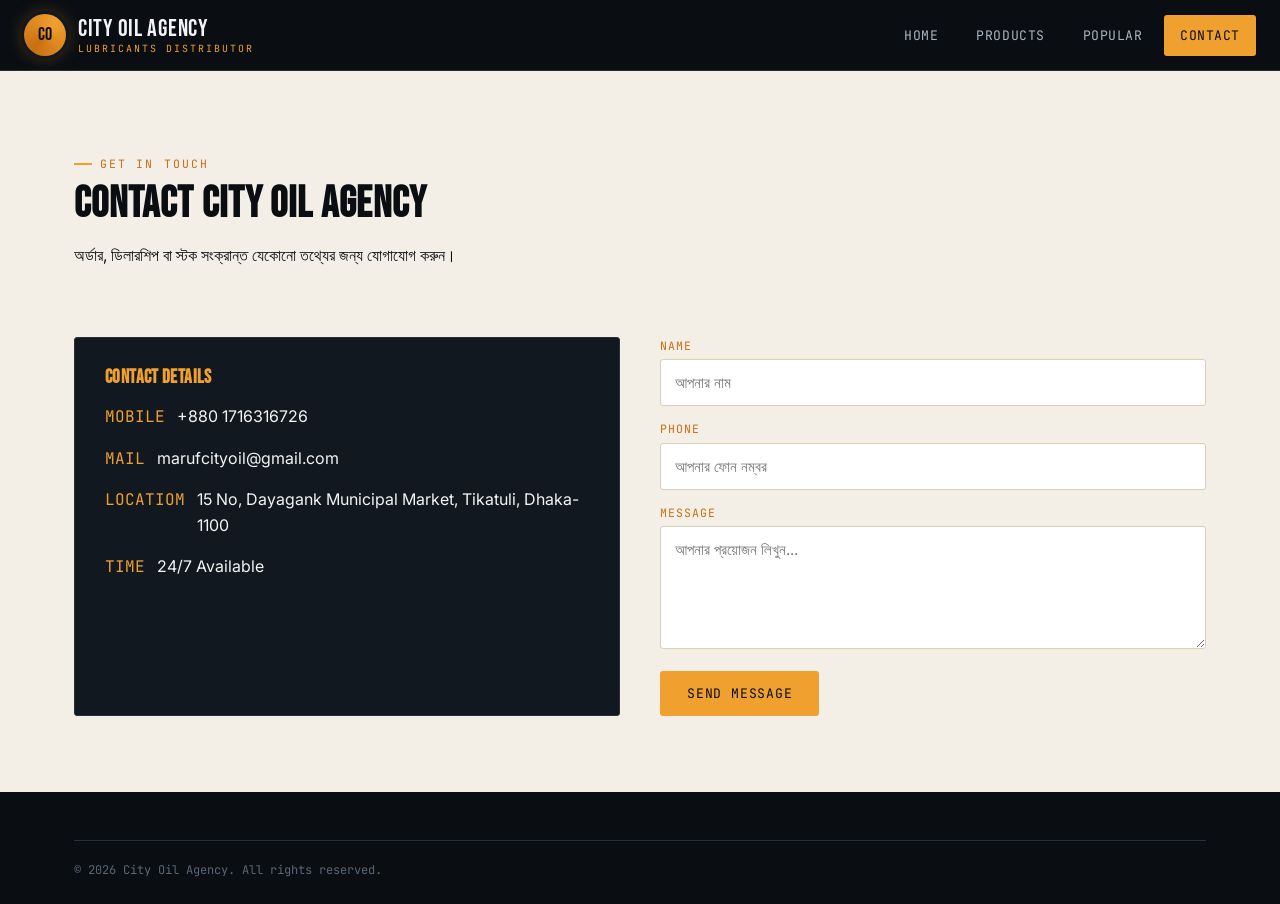
==== contact.html @ 70035c63 "Add files via upload" ====
<!DOCTYPE html>
<html lang="bn">
<head>
<meta charset="UTF-8">
<meta name="viewport" content="width=device-width, initial-scale=1.0">
<title>Contact — City Oil Agency</title>
<link href="https://fonts.googleapis.com/css2?family=Bebas+Neue&family=Inter:wght@400;500;600;700&family=JetBrains+Mono:wght@400;500&display=swap" rel="stylesheet">
<link rel="stylesheet" href="css/style.css">
</head>
<body>

<header class="site-header">
  <div class="header-inner">
    <a href="index.html" class="brand-logo">
      <span class="mark">CO</span>
      <span class="name">City Oil Agency<small>Lubricants Distributor</small></span>
    </a>
    <button class="nav-toggle" aria-label="Toggle menu"><span></span><span></span><span></span></button>
    <nav class="main-nav">
      <ul>
        <li><a href="index.html">Home</a></li>
        <li><a href="products.html">Products</a></li>
        <li><a href="popular.html">Popular</a></li>
        <li><a href="contact.html">Contact</a></li>
      </ul>
    </nav>
  </div>
</header>

<section class="section" style="padding-bottom:0;">
  <div class="container">
    <div class="section-head">
      <span class="eyebrow">Get In Touch</span>
      <h2>Contact City Oil Agency</h2>
      <p>অর্ডার, ডিলারশিপ বা স্টক সংক্রান্ত যেকোনো তথ্যের জন্য যোগাযোগ করুন।</p>
    </div>
  </div>
</section>

<section class="section" style="padding-top:24px;">
  <div class="container contact-grid">
    <div class="contact-card">
      <h3>Contact Details</h3>
      <div class="contact-row"><span class="ico">MOBILE</span><span>+880 1716316726</span></div>
      <div class="contact-row"><span class="ico">MAIL</span><span>marufcityoil@gmail.com</span></div>
      <div class="contact-row"><span class="ico">LOCATIOM</span><span>15 No, Dayagank Municipal Market, Tikatuli, Dhaka-1100</span></div>
      <div class="contact-row"><span class="ico">TIME</span><span>24/7 Available</span></div>
    </div>

    <form class="contact-form" onsubmit="return sendMail(event)">
      <div>
        <label for="name">Name</label>
        <input id="name" name="name" type="text" placeholder="আপনার নাম" required>
      </div>
      <div>
        <label for="phone">Phone</label>
        <input id="phone" name="phone" type="tel" placeholder="আপনার ফোন নম্বর" required>
      </div>
      <div>
        <label for="message">Message</label>
        <textarea id="message" name="message" rows="5" placeholder="আপনার প্রয়োজন লিখুন..." required></textarea>
      </div>
      <button type="submit" class="btn btn-primary" style="justify-self:start;">Send Message</button>
    </form>
  </div>
</section>

<footer class="site-footer">
  <div class="container">
    <div class="footer-bottom">
      <span>© <span id="year"></span> City Oil Agency. All rights reserved.</span>
      <span></span>
    </div>
  </div>
</footer>

<script>
document.getElementById('year').textContent = new Date().getFullYear();
function sendMail(e){
  e.preventDefault();
  const name = document.getElementById('name').value;
  const phone = document.getElementById('phone').value;
  const message = document.getElementById('message').value;
  const body = encodeURIComponent(`Name: ${name}\nPhone: ${phone}\n\n${message}`);
  window.location.href = `mailto:info@cityoilagency.com?subject=Website Inquiry&body=${body}`;
  return false;
}
</script>
<script src="js/data.js"></script>
<script src="js/main.js"></script>
</body>
</html>
---- css/style.css ----
/* ============================================================
   City Oil Agency — Stylesheet
   Design: Industrial / petroleum. Gauge-amber accent on graphite.
   Display: Bebas Neue · Body: Inter · Data/labels: JetBrains Mono
   ============================================================ */

:root{
  --ink:        #0a0e13;
  --panel:      #12181f;
  --panel-2:    #1a222b;
  --steel:      #3d4854;
  --steel-soft: #5a6673;
  --line:       #263039;
  --paper:      #f3efe6;
  --paper-2:    #eae4d6;
  --text-hi:    #f2f4f6;
  --text-lo:    #aab3bc;
  --amber:      #f0a02e;
  --amber-deep: #c96f12;
  --amber-glow: rgba(240,160,46,0.35);
  --danger:     #d64b3f;

  --display: "Bebas Neue", "Arial Narrow", sans-serif;
  --body:    "Inter", "Noto Sans Bengali", sans-serif;
  --mono:    "JetBrains Mono", monospace;

  --radius: 3px;
  --container: 1180px;
}

*, *::before, *::after{ box-sizing:border-box; }
html{ scroll-behavior:smooth; }
body{
  margin:0;
  font-family: var(--body);
  background: var(--paper);
  color: var(--ink);
  line-height:1.6;
  -webkit-font-smoothing:antialiased;
}
img{ max-width:100%; display:block; }
a{ color:inherit; text-decoration:none; }
ul{ list-style:none; margin:0; padding:0; }
h1,h2,h3,h4{ font-family: var(--display); letter-spacing:.02em; margin:0 0 .3em; line-height:1.05; }
.container{ max-width:var(--container); margin:0 auto; padding:0 24px; }
.mono{ font-family:var(--mono); }

@media (prefers-reduced-motion: reduce){
  *{ animation-duration:0.001ms !important; animation-iteration-count:1 !important; transition-duration:0.001ms !important; scroll-behavior:auto !important; }
}

/* ---------- Eyebrow / labels ---------- */
.eyebrow{
  display:inline-flex; align-items:center; gap:8px;
  font-family:var(--mono); font-size:.72rem; letter-spacing:.18em; text-transform:uppercase;
  color: var(--amber-deep);
}
.eyebrow::before{
  content:""; width:18px; height:2px; background:var(--amber); display:inline-block;
}

/* ============================================================
   HEADER
   ============================================================ */
.site-header{
  position:sticky; top:0; z-index:100;
  background: var(--ink);
  border-bottom: 1px solid var(--line);
}
.header-inner{
  display:flex; align-items:center; justify-content:space-between;
  padding:14px 24px;
}
.brand-logo{
  display:flex; align-items:center; gap:12px;
  color:var(--text-hi);
}
.brand-logo .mark{
  width:42px; height:42px; border-radius:50%;
  background: conic-gradient(from 220deg, var(--amber-deep), var(--amber), var(--amber-deep));
  display:flex; align-items:center; justify-content:center;
  font-family:var(--display); font-size:1.15rem; color:var(--ink);
  box-shadow:0 0 0 3px var(--panel), 0 0 18px var(--amber-glow);
}
.brand-logo .name{
  font-family:var(--display); font-size:1.5rem; letter-spacing:.03em; line-height:1;
}
.brand-logo .name small{
  display:block; font-family:var(--mono); font-size:.62rem; letter-spacing:.2em;
  color:var(--amber); text-transform:uppercase; margin-top:3px;
}
.main-nav ul{ display:flex; gap:6px; }
.main-nav a{
  display:block; padding:10px 16px; color:var(--text-lo);
  font-family:var(--mono); font-size:.82rem; letter-spacing:.04em; text-transform:uppercase;
  border-radius:var(--radius); transition:.2s;
}
.main-nav a:hover, .main-nav a.active{ color:var(--ink); background:var(--amber); }
.nav-toggle{
  display:none; flex-direction:column; gap:5px; background:none; border:0; cursor:pointer; padding:8px;
}
.nav-toggle span{ width:26px; height:2px; background:var(--text-hi); display:block; }

@media (max-width: 860px){
  .nav-toggle{ display:flex; }
  .main-nav{
    position:absolute; top:100%; left:0; right:0;
    background:var(--ink); border-bottom:1px solid var(--line);
    max-height:0; overflow:hidden; transition:max-height .3s ease;
  }
  .main-nav.open{ max-height:400px; }
  .main-nav ul{ flex-direction:column; padding:8px 24px 18px; }
}

/* ============================================================
   HERO — animated gauge
   ============================================================ */
.hero{
  background: radial-gradient(1100px 500px at 78% -10%, #1c2530 0%, var(--ink) 60%);
  color:var(--text-hi);
  padding: 78px 0 90px;
  overflow:hidden;
  position:relative;
}
.hero::after{
  content:""; position:absolute; inset:auto 0 0 0; height:1px;
  background:linear-gradient(90deg, transparent, var(--amber), transparent);
}
.hero-grid{
  display:grid; grid-template-columns: 1.1fr .9fr; gap:40px; align-items:center;
}
@media (max-width:900px){ .hero-grid{ grid-template-columns:1fr; } }

.hero h1{
  font-size:clamp(2.6rem, 5.6vw, 4.6rem);
  margin:.25em 0 .35em;
}
.hero h1 .hl{ color:var(--amber); }
.hero p.lede{
  color:var(--text-lo); font-size:1.08rem; max-width:52ch; margin-bottom:1.8em;
}
.hero-ctas{ display:flex; gap:14px; flex-wrap:wrap; }

.btn{
  display:inline-flex; align-items:center; gap:8px;
  padding:13px 26px; border-radius:var(--radius);
  font-family:var(--mono); font-size:.82rem; letter-spacing:.06em; text-transform:uppercase;
  cursor:pointer; border:1px solid transparent; transition:.2s;
}
.btn-primary{ background:var(--amber); color:var(--ink); }
.btn-primary:hover{ background:#ffb144; transform:translateY(-2px); }
.btn-ghost{ border-color:var(--steel); color:var(--text-hi); }
.btn-ghost:hover{ border-color:var(--amber); color:var(--amber); }

/* gauge */
.gauge-wrap{ display:flex; justify-content:center; }
.gauge{ width:min(340px, 80vw); position:relative; }
.gauge svg{ width:100%; height:auto; display:block; }
.gauge-needle{
  transform-origin: 150px 150px;
  animation: needle-sweep 3.2s cubic-bezier(.65,0,.35,1) infinite;
}
@keyframes needle-sweep{
  0%{ transform:rotate(-92deg); }
  45%{ transform:rotate(70deg); }
  55%{ transform:rotate(70deg); }
  100%{ transform:rotate(-92deg); }
}
.gauge-fill{ animation: fill-glow 3.2s ease-in-out infinite; }
@keyframes fill-glow{
  0%,100%{ opacity:.5; } 50%{ opacity:1; }
}
.drip{ animation: drip-fall 2.6s ease-in infinite; }
.drip:nth-child(2){ animation-delay:.9s; }
.drip:nth-child(3){ animation-delay:1.7s; }
@keyframes drip-fall{
  0%{ transform:translateY(0); opacity:0; }
  10%{ opacity:1; }
  85%{ opacity:1; }
  100%{ transform:translateY(46px); opacity:0; }
}

/* brand marquee */
.brand-strip{
  background:var(--panel); border-top:1px solid var(--line); border-bottom:1px solid var(--line);
  overflow:hidden; padding:22px 0;
}
.marquee{ display:flex; width:max-content; animation:scroll-left 22s linear infinite; }
.marquee:hover{ animation-play-state:paused; }
@keyframes scroll-left{ from{ transform:translateX(0);} to{ transform:translateX(-50%);} }
.marquee .chip{
  margin:0 30px; font-family:var(--display); font-size:1.3rem; letter-spacing:.05em;
  color:var(--steel-soft); white-space:nowrap; transition:.2s;
}
.marquee .chip:hover{ color:var(--amber); }

/* ============================================================
   SECTIONS (general)
   ============================================================ */
.section{ padding:76px 0; }
.section-head{ max-width:640px; margin-bottom:44px; }
.section-head h2{ font-size:clamp(1.9rem,3.4vw,2.7rem); margin-top:.2em; }
.section-dark{ background:var(--ink); color:var(--text-hi); }
.section-dark .section-head p{ color:var(--text-lo); }

/* about / why-us */
.why-grid{
  display:grid; grid-template-columns:repeat(3,1fr); gap:26px;
}
@media (max-width:800px){ .why-grid{ grid-template-columns:1fr; } }
.why-card{
  background:#fff; border:1px solid #e2dbc9; border-radius:var(--radius);
  padding:26px 22px; position:relative;
}
.why-card .num{
  font-family:var(--mono); color:var(--amber-deep); font-size:.8rem; letter-spacing:.1em;
}
.why-card h3{ font-size:1.25rem; margin-top:.4em; }
.why-card p{ color:#5a5648; font-size:.95rem; }

/* ============================================================
   BRAND TABS (products page)
   ============================================================ */
.brand-tabs{
  display:flex; gap:10px; flex-wrap:wrap; margin-bottom:36px;
  border-bottom:1px solid #ddd5c0; padding-bottom:20px;
}
.brand-tab{
  padding:10px 18px; border:1px solid var(--steel); border-radius:20px;
  font-family:var(--mono); font-size:.8rem; letter-spacing:.04em; text-transform:uppercase;
  cursor:pointer; background:#fff; color:var(--ink); transition:.2s;
}
.brand-tab.active, .brand-tab:hover{ background:var(--ink); color:var(--amber); border-color:var(--ink); }

.product-grid{
  display:grid; grid-template-columns:repeat(auto-fill, minmax(230px,1fr)); gap:22px;
}
.product-card{
  background:#fff; border:1px solid #e2dbc9; border-radius:var(--radius);
  overflow:hidden; display:flex; flex-direction:column; transition:.25s;
}
.product-card:hover{ transform:translateY(-4px); box-shadow:0 14px 28px rgba(0,0,0,.12); }
.product-media{
  height:220px; width:100%; background:var(--paper-2);
  display:flex; align-items:center; justify-content:center; padding:20px;
  overflow:hidden;
}
.product-media img{
  width:auto; height:auto;
  max-width:100%; max-height:100%;
  object-fit:contain; object-position:center;
}
@media (max-width:480px){
  .product-media{ height:180px; padding:14px; }
}
.product-body{ padding:16px 16px 20px; flex:1; display:flex; flex-direction:column; }
.product-brand{ font-family:var(--mono); font-size:.7rem; letter-spacing:.1em; color:var(--amber-deep); text-transform:uppercase; }
.product-name{ font-family:var(--display); font-size:1.15rem; margin:.25em 0; letter-spacing:.02em; }
.product-spec{ font-size:.85rem; color:#5a5648; margin-bottom:auto; }
.product-foot{
  display:flex; justify-content:space-between; align-items:center; margin-top:14px;
}
.product-tag{
  font-family:var(--mono); font-size:.72rem; padding:4px 9px; border-radius:12px;
  background:var(--paper-2); color:var(--ink);
}
.empty-state{
  text-align:center; padding:60px 20px; color:#8a836d; font-family:var(--mono);
}

/* popular badge ribbon */
.badge-popular{
  position:absolute; top:10px; left:10px; background:var(--amber); color:var(--ink);
  font-family:var(--mono); font-size:.65rem; padding:4px 8px; border-radius:12px; letter-spacing:.05em;
  z-index:2;
}
.product-card{ position:relative; }

/* ============================================================
   CONTACT
   ============================================================ */
.contact-grid{
  display:grid; grid-template-columns: 1fr 1fr; gap:40px;
}
@media (max-width:860px){ .contact-grid{ grid-template-columns:1fr; } }
.contact-card{
  background:var(--panel); color:var(--text-hi); border-radius:var(--radius);
  padding:30px; border:1px solid var(--line);
}
.contact-card h3{ color:var(--amber); font-size:1.2rem; }
.contact-row{ display:flex; gap:12px; margin:16px 0; align-items:flex-start; }
.contact-row .ico{ color:var(--amber); font-family:var(--mono); }
.contact-form{ display:grid; gap:14px; }
.contact-form input, .contact-form textarea{
  width:100%; padding:13px 14px; border:1px solid #d9d0b8; border-radius:var(--radius);
  font-family:var(--body); font-size:.95rem; background:#fff;
}
.contact-form label{ font-family:var(--mono); font-size:.72rem; text-transform:uppercase; letter-spacing:.08em; color:var(--amber-deep); margin-bottom:4px; display:block; }
.map-frame{ border-radius:var(--radius); overflow:hidden; border:1px solid var(--line); }

/* ============================================================
   FOOTER
   ============================================================ */
.site-footer{ background:var(--ink); color:var(--text-lo); padding:48px 0 24px; }
.footer-grid{
  display:grid; grid-template-columns:1.4fr 1fr 1fr; gap:32px; margin-bottom:36px;
}
@media (max-width:760px){ .footer-grid{ grid-template-columns:1fr; } }
.footer-grid h4{ color:var(--text-hi); font-size:1rem; letter-spacing:.05em; }
.footer-grid ul li{ margin:8px 0; font-size:.9rem; }
.footer-grid a:hover{ color:var(--amber); }
.footer-bottom{
  border-top:1px solid var(--line); padding-top:20px; font-family:var(--mono); font-size:.75rem;
  display:flex; justify-content:space-between; flex-wrap:wrap; gap:8px; color:var(--steel-soft);
}

/* utility */
.reveal{ opacity:0; transform:translateY(18px); transition:opacity .6s ease, transform .6s ease; }
.reveal.in{ opacity:1; transform:none; }
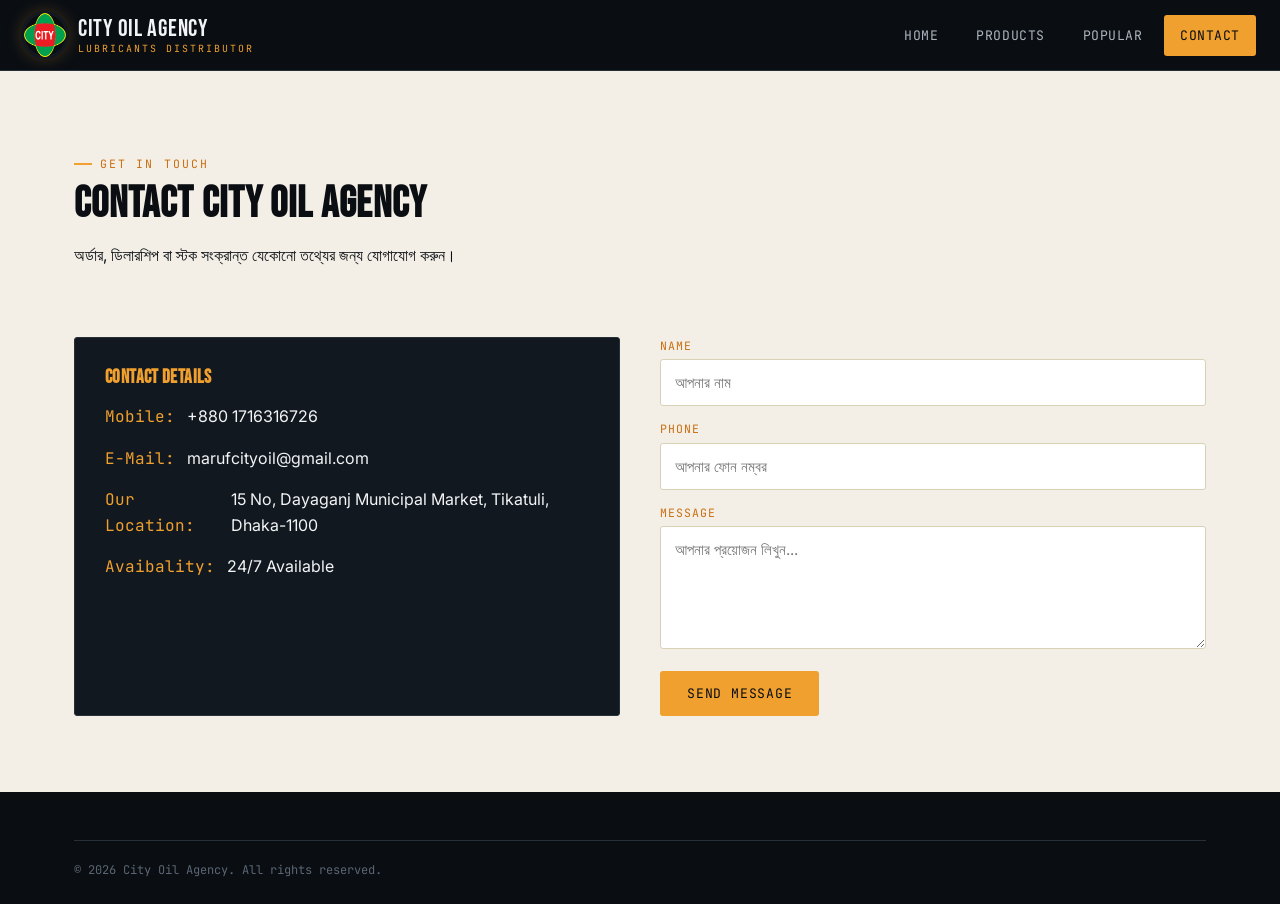
==== commit 80200862: "add something" ====
--- a/contact.html
+++ b/contact.html
@@ -12,7 +12,7 @@
 <header class="site-header">
   <div class="header-inner">
     <a href="index.html" class="brand-logo">
-      <span class="mark">CO</span>
+      <span class="mark"><img src="images/logo.png" alt=""></span>
       <span class="name">City Oil Agency<small>Lubricants Distributor</small></span>
     </a>
     <button class="nav-toggle" aria-label="Toggle menu"><span></span><span></span><span></span></button>
@@ -41,10 +41,10 @@
   <div class="container contact-grid">
     <div class="contact-card">
       <h3>Contact Details</h3>
-      <div class="contact-row"><span class="ico">MOBILE</span><span>+880 1716316726</span></div>
-      <div class="contact-row"><span class="ico">MAIL</span><span>marufcityoil@gmail.com</span></div>
-      <div class="contact-row"><span class="ico">LOCATIOM</span><span>15 No, Dayagank Municipal Market, Tikatuli, Dhaka-1100</span></div>
-      <div class="contact-row"><span class="ico">TIME</span><span>24/7 Available</span></div>
+      <div class="contact-row"><span class="ico">Mobile:</span><span>+880 1716316726</span></div>
+      <div class="contact-row"><span class="ico">E-Mail:</span><span>marufcityoil@gmail.com</span></div>
+      <div class="contact-row"><span class="ico">Our Location:</span><span>15 No, Dayaganj Municipal Market, Tikatuli, Dhaka-1100</span></div>
+      <div class="contact-row"><span class="ico">Avaibality:</span><span>24/7 Available</span></div>
     </div>
 
     <form class="contact-form" onsubmit="return sendMail(event)">
--- a/css/style.css
+++ b/css/style.css
@@ -77,7 +77,7 @@
 }
 .brand-logo .mark{
   width:42px; height:42px; border-radius:50%;
-  background: conic-gradient(from 220deg, var(--amber-deep), var(--amber), var(--amber-deep));
+  /* background: conic-gradient(from 220deg, var(--amber-deep), var(--amber), var(--amber-deep)); */
   display:flex; align-items:center; justify-content:center;
   font-family:var(--display); font-size:1.15rem; color:var(--ink);
   box-shadow:0 0 0 3px var(--panel), 0 0 18px var(--amber-glow);
